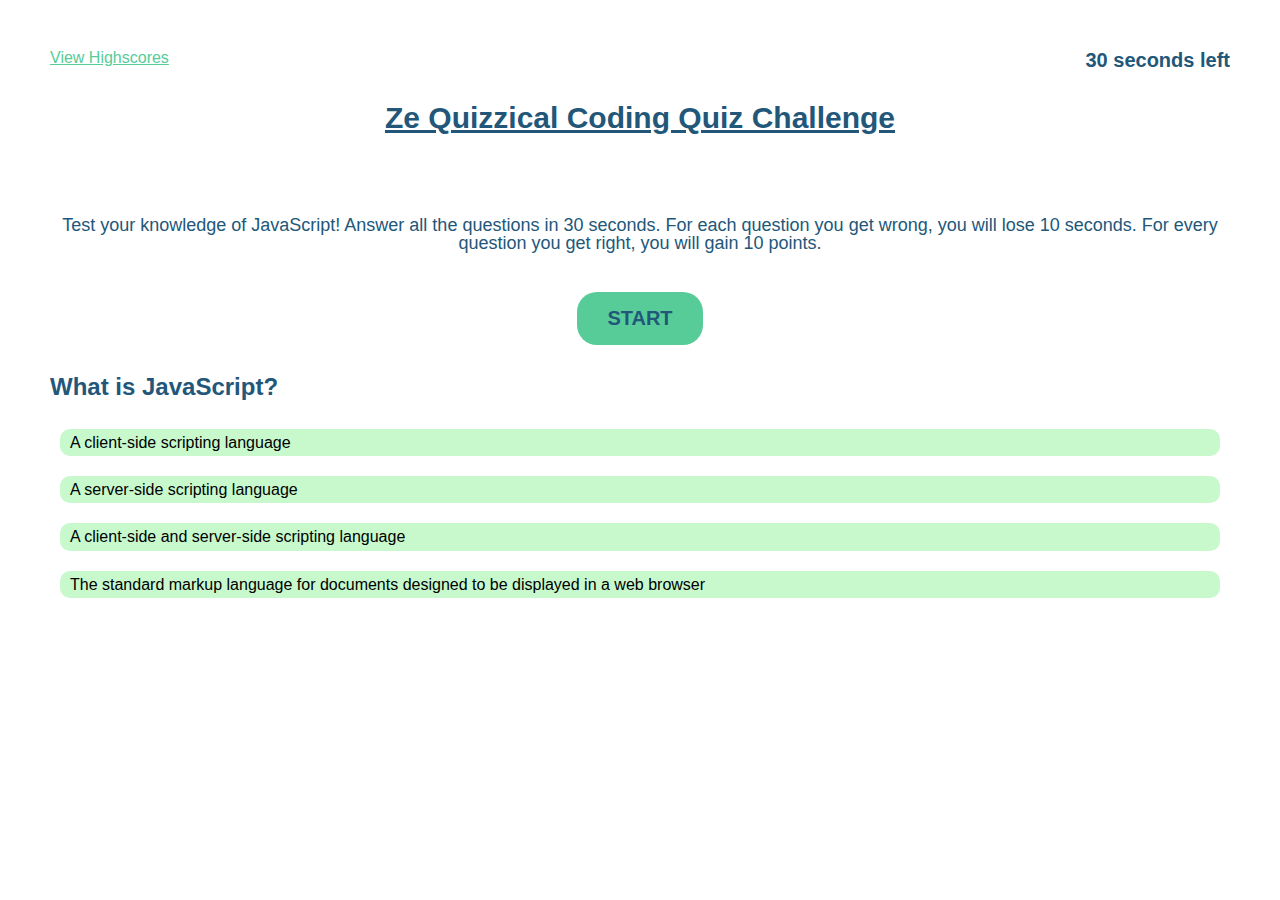
==== index.html @ 1467b6ce "page and style set up" ====
<!DOCTYPE html>
<html>
  <head>
    <meta charset="utf-8" />
    <meta http-equiv="X-UA-Compatible" content="IE=edge" />
    <title>Ze Quizzical Coding Quiz</title>
    <meta name="description" content="Test your knowledge on JavaScript" />
    <meta name="viewport" content="width=device-width, initial-scale=1" />
    <link rel="stylesheet" href="assets/css/reset.css" />
    <link rel="stylesheet" href="assets/css/style.css" />
  </head>
  <body>
    <header>
      <nav>
        <div class="top-nav">
          <li><a href="#">View Highscores</a></li>
          <div id="timer">
              <h3>30 seconds left</h3>
            </div>
        </div>
      </nav>
        <h1>Ze Quizzical Coding Quiz Challenge<h1>
    </header>
    <div class ="starter-page">       
            <section class = "intro">
                <p>Test your knowledge of JavaScript! Answer all the questions in 30 seconds. For each question you get wrong, you will lose 10 seconds. For every question you get right, you will gain 10 points.</p>
            </section>
        <div class = "start-button"><button class = "start">START</button></div>
    </div>
    <section class="quiz">
      <h2 class="question">What is JavaScript?</h2>
      <ol>
        <li class="answers">
            <p class="answer-text">A client-side scripting language</p>
        </li>
        <li class="answers">
            <p class="answer-text">A server-side scripting language</p>
        </li>
        <li class="answers">
          <p class="answer-text">A client-side and server-side scripting language
          </p>
        </li>
        <li class="answers">
            <p class="answer-text">The standard markup language for documents designed to be displayed in a web browser
            </p>
        </li>
      </ol>
    </section>
    <script src="assets/js/script.js" async defer></script>
  </body>
</html>
---- assets/css/style.css ----
:root {
  --darkcoloura: #22577a;
  --medcoloura: #38a3a5;
  --medcolourb: #57cc99;
  --lightcolourb: #80ed99;
  --lightercolourb: #c7f9cc;
}

body {
  margin: auto;
  padding: 40px;
  font-family: "Segoe UI", Tahoma, Geneva, Verdana, sans-serif;
}

.intro {
  text-align: center;
  padding: 20px;
  font-size: 18px;
  color: var(--darkcoloura);
}

.top-nav {
  display: flex;
  justify-content: space-between;
}

a {
  color: var(--medcolourb);
}

header h1 {
  text-align: center;
  color: var(--darkcoloura);
  text-decoration: underline;
  line-height: 120%;
}

nav {
  list-style: none;
  padding: 10px;
  flex-direction: row;
}

#timer {
  color: var(--darkcoloura);
  font-size: 20px;
}

h1 {
  padding: 20px;
  font-size: 30px;
  color: var(--darkcoloura);
}

h2 {
  font-size: 24px;
  padding: 10px;
  color: var(--darkcoloura);
}

.start-button {
  text-align: center;
  padding: 20px;
}

.start {
  font-size: 20px;
  font-weight: bold;
  color: var(--darkcoloura);
  margin-left: auto;
  margin-right: auto;
  padding: 15px 30px;
  background-color: var(--medcolourb);
  border-radius: 20px;
  border: none;
}

.start:hover {
  background-color: var(--lightcolourb);
  /* transition: ease-in-out; */
}
.quiz {
  display: flex;
  flex-direction: column;
  /* display: none; */
}

.answers {
  list-style-type: none;
  margin: 20px;
}

.answer-text {
  padding: 4px 10px;
  background-color: var(--lightercolourb);
  border-radius: 10px;
  line-height: 120%;
}

.answer-text:hover {
  background-color: var(--medcolourb);
}

/* Highscore page styles*/

.highscore-page {
  display: flex;
  flex-direction: column;
  align-items: center;
}

.highscore-page p {
  font-size: 18px;
}

.high-form {
  display: flex;
  flex-direction: row;
  margin: 10px;
}

.form-submit {
  border: none;
  background-color: var(--medcolourb);
  border-radius: 20px;
  padding: 0px 10px;
  margin-left: 20px;
}

.high-form label {
  margin: 10px;
}

.highscore {
  padding: 0;
  margin: 20px;
}

/* Hidden sections */

#hidden-quiz {
  display: none;
}

#start-page-hidden {
  display: none;
}
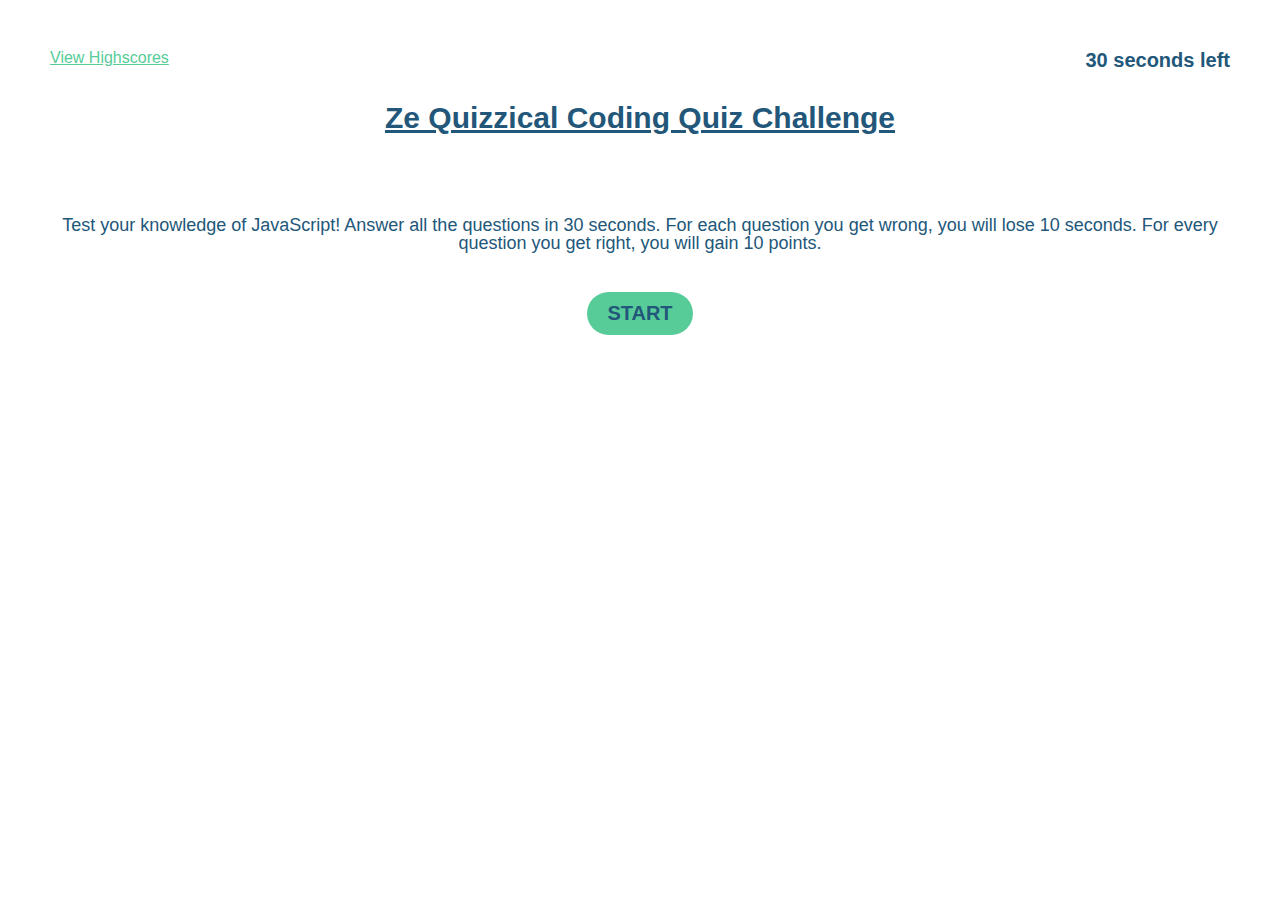
==== commit fb6c5831: "start page and countdown" ====
--- a/index.html
+++ b/index.html
@@ -14,38 +14,38 @@
       <nav>
         <div class="top-nav">
           <li><a href="#">View Highscores</a></li>
-          <div id="timer">
-              <h3>30 seconds left</h3>
-            </div>
+              <h3 id="timer">30 seconds left</h3>
         </div>
       </nav>
         <h1>Ze Quizzical Coding Quiz Challenge<h1>
     </header>
-    <div class ="starter-page">       
+    <div class ="starter-page hidden starter-page">       
             <section class = "intro">
                 <p>Test your knowledge of JavaScript! Answer all the questions in 30 seconds. For each question you get wrong, you will lose 10 seconds. For every question you get right, you will gain 10 points.</p>
             </section>
         <div class = "start-button"><button class = "start">START</button></div>
     </div>
-    <section class="quiz">
-      <h2 class="question">What is JavaScript?</h2>
-      <ol>
-        <li class="answers">
-            <p class="answer-text">A client-side scripting language</p>
-        </li>
-        <li class="answers">
-            <p class="answer-text">A server-side scripting language</p>
-        </li>
-        <li class="answers">
-          <p class="answer-text">A client-side and server-side scripting language
-          </p>
-        </li>
-        <li class="answers">
-            <p class="answer-text">The standard markup language for documents designed to be displayed in a web browser
-            </p>
-        </li>
-      </ol>
-    </section>
+      <section class="quiz hidden-quiz">
+        <h2 class="question">What is JavaScript?</h2>
+        <ol>
+          <li class="answers">
+              <p class="answer-text">A client-side scripting language
+              </p>
+          </li>
+          <li class="answers">
+              <p class="answer-text">A server-side scripting language
+              </p>
+          </li>
+          <li class="answers">
+              <p class="answer-text">A client-side and server-side scripting language
+              </p>
+          </li>
+          <li class="answers">
+              <p class="answer-text">The standard markup language for documents designed to be displayed in a web browser
+              </p>
+          </li>
+        </ol>
+      </section>
     <script src="assets/js/script.js" async defer></script>
   </body>
 </html>
--- a/assets/css/style.css
+++ b/assets/css/style.css
@@ -69,9 +69,9 @@
   color: var(--darkcoloura);
   margin-left: auto;
   margin-right: auto;
-  padding: 15px 30px;
+  padding: 10px 20px;
   background-color: var(--medcolourb);
-  border-radius: 20px;
+  border-radius: 30px;
   border: none;
 }
 
@@ -122,13 +122,30 @@
 .form-submit {
   border: none;
   background-color: var(--medcolourb);
+  margin-left: 20px;
+  font-size: 20px;
+  font-weight: bold;
+  color: var(--darkcoloura);
+  padding: 8px 20px;
+  background-color: var(--medcolourb);
   border-radius: 20px;
-  padding: 0px 10px;
-  margin-left: 20px;
 }
 
+.form-submit:hover {
+  background-color: var(--lightcolourb);
+}
 .high-form label {
   margin: 10px;
+  font-size: 20px;
+  color: var(--darkcoloura);
+}
+
+.high-form input {
+  border-top: transparent;
+  border-left: transparent;
+  border-right: transparent;
+  border-bottom: 2px dotted var(--darkcoloura);
+  outline-color: var(--medcolourb);
 }
 
 .highscore {
@@ -136,9 +153,18 @@
   margin: 20px;
 }
 
+.bordered {
+  border: 1px solid;
+}
+
+.highscore-page p {
+  font-size: 30px;
+  color: var(--darkcoloura);
+}
+
 /* Hidden sections */
 
-#hidden-quiz {
+.hidden-quiz {
   display: none;
 }
 
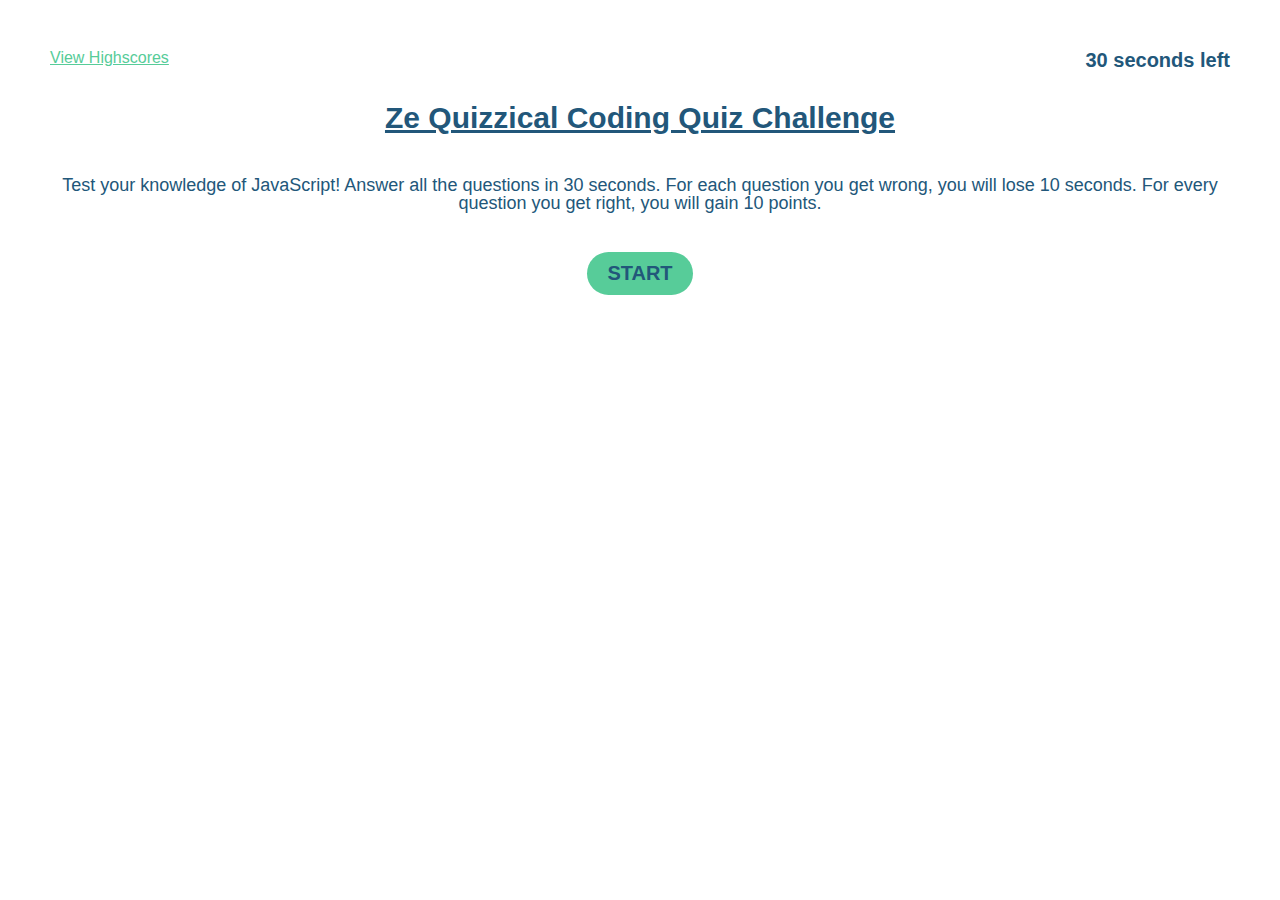
==== commit 2b18de3a: "highscores page & leaderboard" ====
--- a/index.html
+++ b/index.html
@@ -13,39 +13,54 @@
     <header>
       <nav>
         <div class="top-nav">
-          <li><a href="#">View Highscores</a></li>
-              <h3 id="timer">30 seconds left</h3>
+          <li><a href="highscores.html">View Highscores</a></li>
+          <h3 id="timer">30 seconds left</h3>
         </div>
       </nav>
-        <h1>Ze Quizzical Coding Quiz Challenge<h1>
+      <h1>Ze Quizzical Coding Quiz Challenge</h1>
     </header>
-    <div class ="starter-page hidden starter-page">       
-            <section class = "intro">
-                <p>Test your knowledge of JavaScript! Answer all the questions in 30 seconds. For each question you get wrong, you will lose 10 seconds. For every question you get right, you will gain 10 points.</p>
-            </section>
-        <div class = "start-button"><button class = "start">START</button></div>
-    </div>
-      <section class="quiz hidden-quiz">
-        <h2 class="question">What is JavaScript?</h2>
+    <div id="main">
+      <div class="starter-page">
+        <section class="intro">
+          <p>
+            Test your knowledge of JavaScript! Answer all the questions in 30
+            seconds. For each question you get wrong, you will lose 10 seconds.
+            For every question you get right, you will gain 10 points.
+          </p>
+        </section>
+        <div class="start-button"><button class="start">START</button></div>
+      </div>
+      <section class="quiz hidden">
+        <h2 id="questions">What is JavaScript?</h2>
         <ol>
           <li class="answers">
-              <p class="answer-text">A client-side scripting language
-              </p>
+            <p class="answer-text" id="answer1">
+              A client-side scripting language
+            </p>
           </li>
           <li class="answers">
-              <p class="answer-text">A server-side scripting language
-              </p>
+            <p class="answer-text" id="answer2">
+              A client-side and server-side scripting language
+            </p>
           </li>
           <li class="answers">
-              <p class="answer-text">A client-side and server-side scripting language
-              </p>
-          </li>
-          <li class="answers">
-              <p class="answer-text">The standard markup language for documents designed to be displayed in a web browser
-              </p>
+            <p class="answer-text" id="answer3">
+              The standard markup language for documents designed to be
+              displayed in a web browser
+            </p>
           </li>
         </ol>
       </section>
+    </div>
+    <div class="highscore-page-submit hidden">
+      <h1 class="highscore">All done!</h1>
+      <p class="highscore">Your score is <span id="score">0</span></p>
+      <form class="high-form">
+        <label for="initials">Add Initials</label><br />
+        <input type="text" id="initials" name="initials" /><br />
+        <button class="button" id="submit-initials">SUBMIT</button>
+      </form>
+    </div>
     <script src="assets/js/script.js" async defer></script>
   </body>
 </html>
--- a/assets/css/style.css
+++ b/assets/css/style.css
@@ -106,10 +106,31 @@
 .highscore-page {
   display: flex;
   flex-direction: column;
+}
+
+.score-table {
+  background-color: var(--medcolourb);
+  margin: 20px;
+  padding: 10px;
+}
+
+.high-score-button {
+  display: flex;
+  flex-direction: row;
+}
+
+.high-score-buttons a:hover {
+  background-color: var(--lightcolourb);
+}
+/* Submit score styles*/
+
+.highscore-page-submit {
+  display: flex;
+  flex-direction: column;
   align-items: center;
 }
 
-.highscore-page p {
+.highscore-page-submit p {
   font-size: 18px;
 }
 
@@ -119,7 +140,8 @@
   margin: 10px;
 }
 
-.form-submit {
+.button,
+.high-score-buttons a {
   border: none;
   background-color: var(--medcolourb);
   margin-left: 20px;
@@ -129,6 +151,7 @@
   padding: 8px 20px;
   background-color: var(--medcolourb);
   border-radius: 20px;
+  text-decoration: none;
 }
 
 .form-submit:hover {
@@ -153,10 +176,6 @@
   margin: 20px;
 }
 
-.bordered {
-  border: 1px solid;
-}
-
 .highscore-page p {
   font-size: 30px;
   color: var(--darkcoloura);
@@ -164,10 +183,14 @@
 
 /* Hidden sections */
 
-.hidden-quiz {
+.hidden {
   display: none;
 }
 
-#start-page-hidden {
+/* .hidden-starter-page {
   display: none;
 }
+
+.final-score {
+  display: none;
+} */
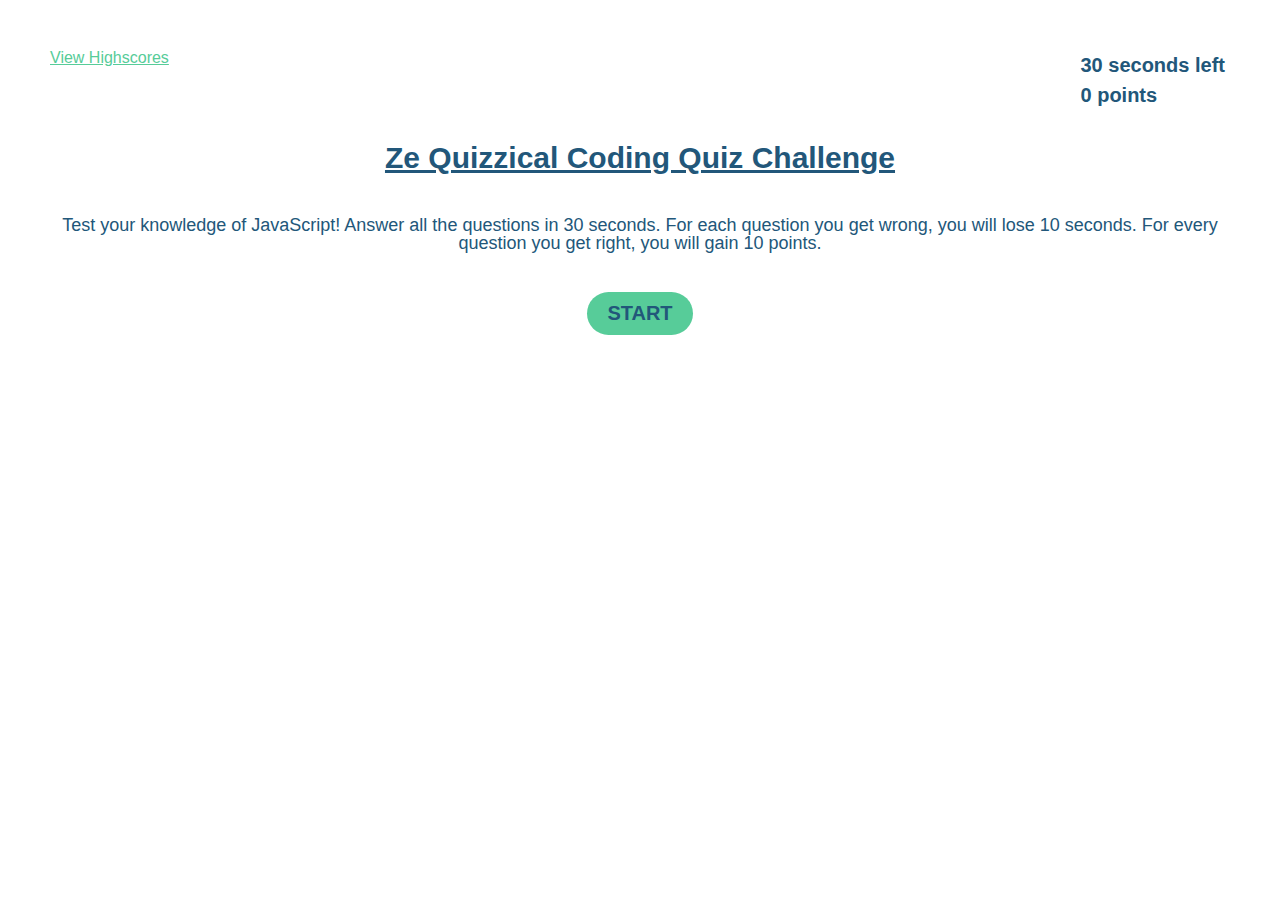
==== commit 72e9289f: "keeping score and notifications" ====
--- a/index.html
+++ b/index.html
@@ -14,7 +14,10 @@
       <nav>
         <div class="top-nav">
           <li><a href="highscores.html">View Highscores</a></li>
-          <h3 id="timer">30 seconds left</h3>
+          <div>
+            <h3 id="timer" class="keep-score">30 seconds left</h3>
+            <h3 id="score-log" class="keep-score">0 points</h3>
+          </div>
         </div>
       </nav>
       <h1>Ze Quizzical Coding Quiz Challenge</h1>
@@ -51,6 +54,7 @@
           </li>
         </ol>
       </section>
+      <div id="right-wrong"><p></p></div>
     </div>
     <div class="highscore-page-submit hidden">
       <h1 class="highscore">All done!</h1>
--- a/assets/css/style.css
+++ b/assets/css/style.css
@@ -41,9 +41,10 @@
   flex-direction: row;
 }
 
-#timer {
+.keep-score {
   color: var(--darkcoloura);
   font-size: 20px;
+  padding: 5px;
 }
 
 h1 {
@@ -186,11 +187,3 @@
 .hidden {
   display: none;
 }
-
-/* .hidden-starter-page {
-  display: none;
-}
-
-.final-score {
-  display: none;
-} */
